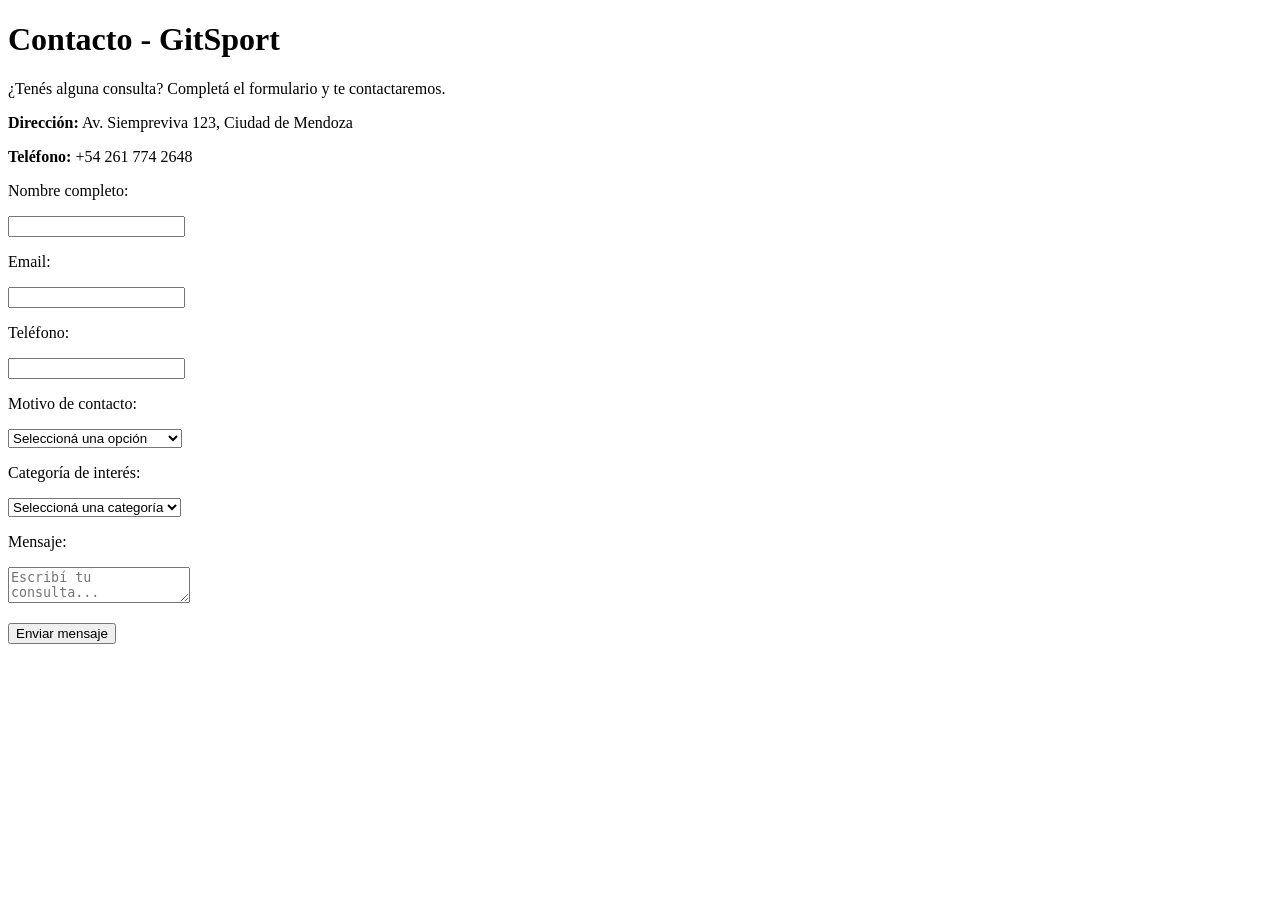
==== contacto.html @ 5cf09cbe "Cree el html de formulario y lo uní al index" ====
<!DOCTYPE html>
<html lang="es">
<head>
    <meta charset="UTF-8">
    <meta name="viewport" content="width=device-width, initial-scale=1.0">
    <title>Contacto - GitSport</title>
</head>
<body>
    <h1>Contacto - GitSport</h1>
    <p>¿Tenés alguna consulta? Completá el formulario y te contactaremos.</p>
    
    <p><strong>Dirección:</strong> Av. Siempreviva 123, Ciudad de Mendoza</p>
    <p><strong>Teléfono:</strong> +54 261 774 2648</p>

    <form action="#" method="POST">
        <p><label for="nombre">Nombre completo:</label></p>
        <p><input type="text" id="nombre" name="nombre" required></p>

        <p><label for="email">Email:</label></p>
        <p><input type="email" id="email" name="email" required></p>

        <p><label for="telefono">Teléfono:</label></p>
        <p><input type="tel" id="telefono" name="telefono"></p>

        <p><label for="motivo">Motivo de contacto:</label></p>
        <p>
            <select id="motivo" name="motivo" required>
                <option value="">Seleccioná una opción</option>
                <option value="consulta">Consulta sobre productos</option>
                <option value="pedido">Realizar un pedido</option>
                <option value="talla">Consulta de talles</option>
                <option value="envio">Información de envío</option>
                <option value="cambio">Cambios y devoluciones</option>
                <option value="otro">Otro motivo</option>
            </select>
        </p>

        <p><label for="categoria">Categoría de interés:</label></p>
        <p>
            <select id="categoria" name="categoria">
                <option value="">Seleccioná una categoría</option>
                <option value="running">Running</option>
                <option value="fitness">Fitness/Gym</option>
                <option value="equipo">Deportes de Equipo</option>
                <option value="hombres">Hombres</option>
                <option value="mujeres">Mujeres</option>
                <option value="ninos">Niños</option>
            </select>
        </p>

        <p><label for="mensaje">Mensaje:</label></p>
        <p><textarea id="mensaje" name="mensaje" placeholder="Escribí tu consulta..." required></textarea></p>

        <button type="submit">Enviar mensaje</button>
    </form>
</body>
</html>
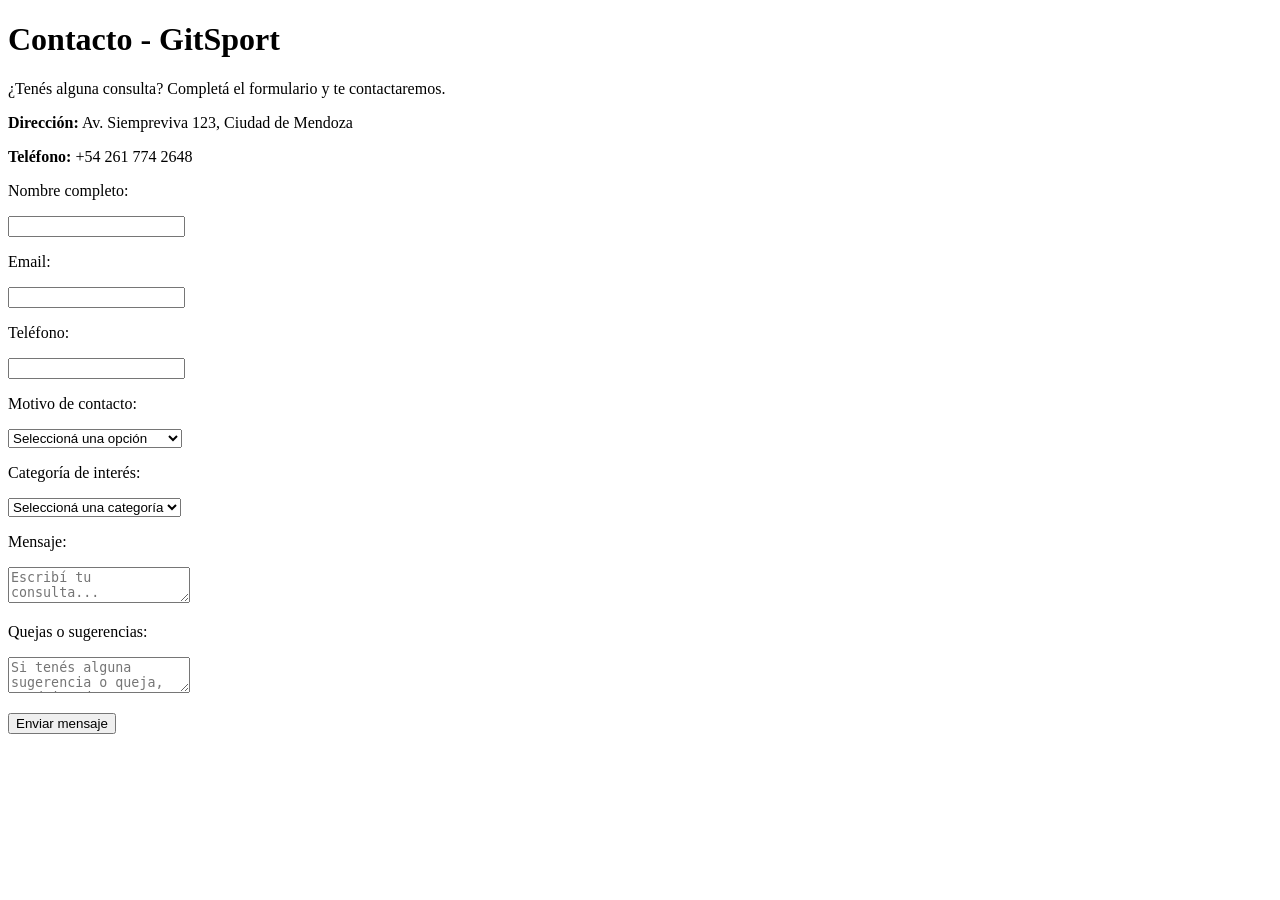
==== commit f08e9df9: "Se agrega una caja de quejas y sugerencias junto a su mensaje identificatorio" ====
--- a/contacto.html
+++ b/contacto.html
@@ -50,6 +50,8 @@
 
         <p><label for="mensaje">Mensaje:</label></p>
         <p><textarea id="mensaje" name="mensaje" placeholder="Escribí tu consulta..." required></textarea></p>
+        <p><label for="mensaje">Quejas o sugerencias:</label></p>
+        <p><textarea id="mensaje" name="mensaje" placeholder="Si tenés alguna sugerencia o queja, no dejes de escribirnos." required></textarea></p>
 
         <button type="submit">Enviar mensaje</button>
     </form>
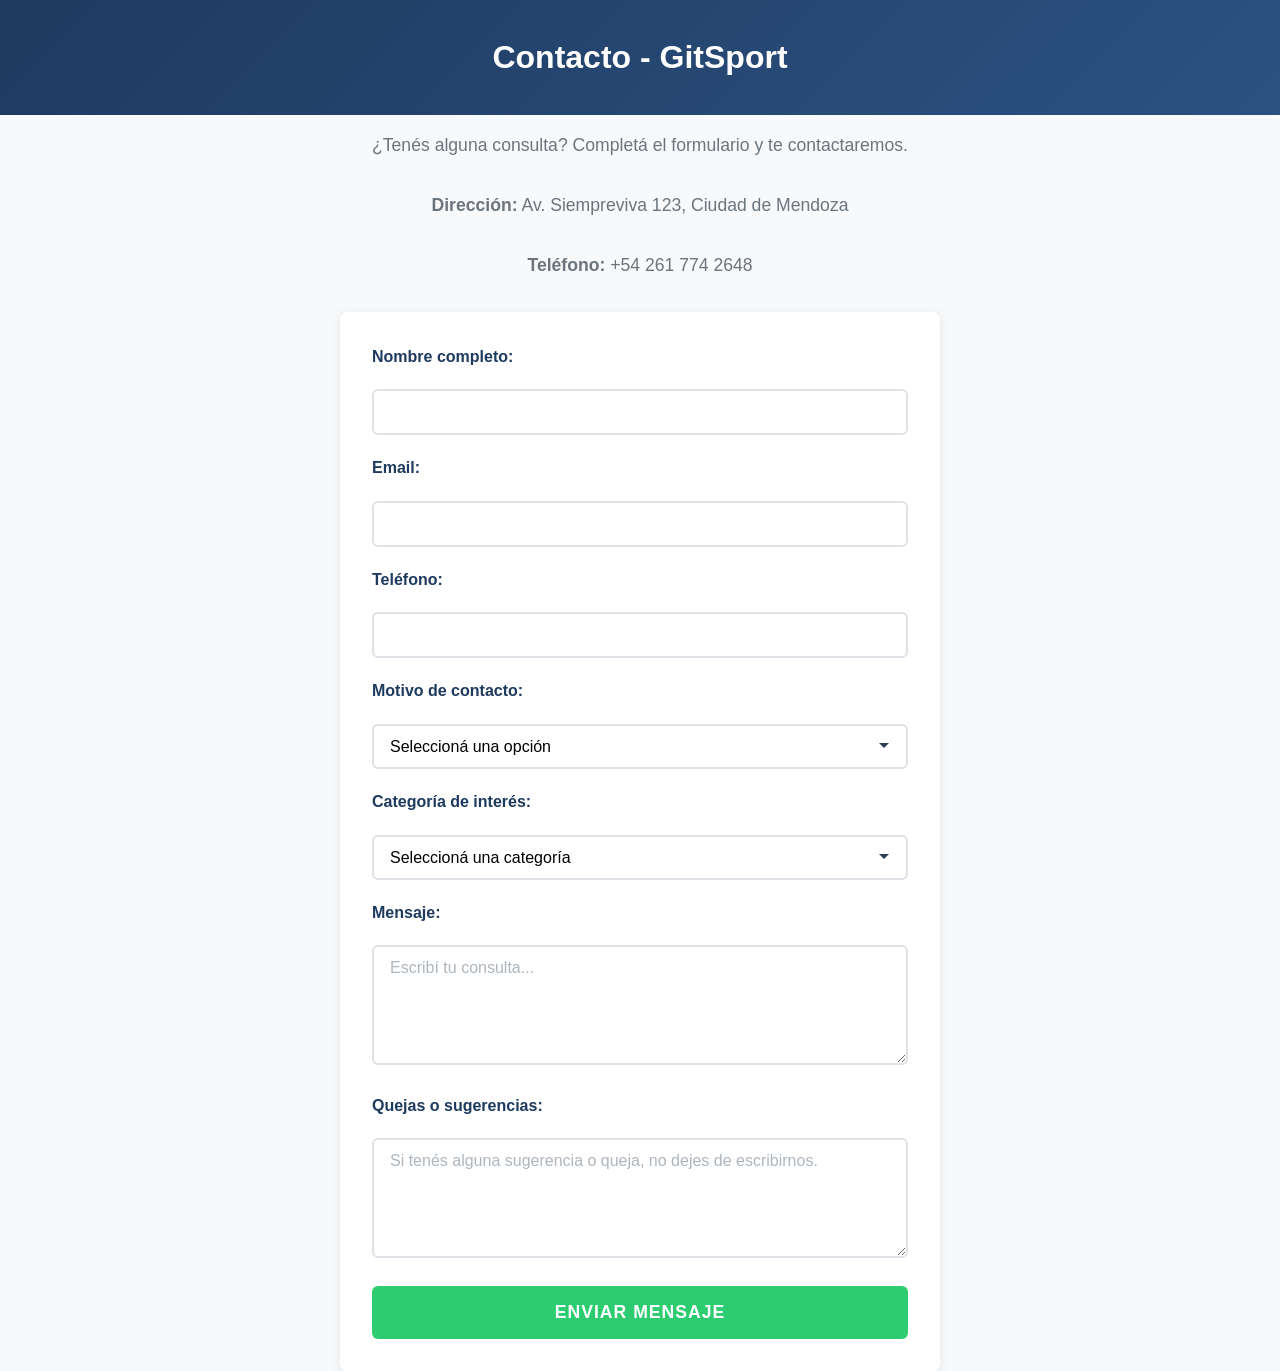
==== commit 3e94d725: "Style creation" ====
--- a/contacto.html
+++ b/contacto.html
@@ -4,6 +4,7 @@
     <meta charset="UTF-8">
     <meta name="viewport" content="width=device-width, initial-scale=1.0">
     <title>Contacto - GitSport</title>
+    <link rel="stylesheet" href="styles.css">
 </head>
 <body>
     <h1>Contacto - GitSport</h1>
--- a/styles.css
+++ b/styles.css
@@ -0,0 +1,398 @@
+/*=====================================================
+  ESTILOS GITHORT - TIENDA DEPORTIVA
+  Esquema de colores: Azul profundo + Verde enérgico + Naranja acción
+=====================================================*/
+
+/*--------------------
+  VARIABLES DE COLOR
+  Definición centralizada de colores para fácil mantenimiento
+--------------------*/
+:root {
+    /* Color primario - Azul profundo (confianza, profesionalismo) */
+    --color-primary: #1E3A5F;
+    
+    /* Color secundario - Verde enérgico (energía, frescura, deporte) */
+    --color-secondary: #2ECC71;
+    
+    /* Color de acento - Naranja vibrante (acción, vitalidad) */
+    --color-accent: #E67E22;
+    
+    /* Colores de fondo */
+    --color-bg-white: #FFFFFF;
+    --color-bg-light: #F8F9FA;
+    --color-bg-dark: #1A1A2E;
+    
+    /* Colores de texto */
+    --color-text-dark: #2C3E50;
+    --color-text-light: #6C757D;
+    --color-text-white: #FFFFFF;
+    
+    /* Colores de bordes y divisores */
+    --color-border: #DEE2E6;
+    
+    /* Estados interactivos */
+    --color-hover: #27AE60;
+    --color-focus: #3498DB;
+}
+
+/*--------------------
+  RESET Y ESTILOS BASE
+--------------------*/
+* {
+    margin: 0;
+    padding: 0;
+    box-sizing: border-box;
+}
+
+body {
+    font-family: 'Segoe UI', Tahoma, Geneva, Verdana, sans-serif;
+    background-color: var(--color-bg-light);
+    color: var(--color-text-dark);
+    line-height: 1.6;
+}
+
+/*--------------------
+  ENCABEZADO (HEADER)
+--------------------*/
+header {
+    background: linear-gradient(135deg, var(--color-primary) 0%, #2C5282 100%);
+    color: var(--color-text-white);
+    padding: 2rem;
+    text-align: center;
+    box-shadow: 0 4px 12px rgba(0, 0, 0, 0.15);
+}
+
+header h1 {
+    font-size: 2.5rem;
+    font-weight: 700;
+    letter-spacing: 2px;
+    margin-bottom: 0.5rem;
+    text-transform: uppercase;
+}
+
+header p {
+    font-size: 1.1rem;
+    opacity: 0.9;
+}
+
+/*--------------------
+  NAVEGACIÓN (NAV)
+--------------------*/
+nav {
+    background-color: var(--color-primary);
+    padding: 0;
+    box-shadow: 0 2px 8px rgba(0, 0, 0, 0.1);
+}
+
+nav ul {
+    list-style: none;
+    display: flex;
+    justify-content: center;
+    flex-wrap: wrap;
+    gap: 0;
+}
+
+nav ul li {
+    margin: 0;
+}
+
+nav ul li a {
+    display: block;
+    color: var(--color-text-white);
+    text-decoration: none;
+    padding: 1rem 1.5rem;
+    font-weight: 500;
+    transition: all 0.3s ease;
+    border-bottom: 3px solid transparent;
+}
+
+nav ul li a:hover {
+    background-color: var(--color-secondary);
+    border-bottom-color: var(--color-accent);
+}
+
+/*--------------------
+  CONTENIDO PRINCIPAL (MAIN)
+--------------------*/
+main {
+    max-width: 1200px;
+    margin: 0 auto;
+    padding: 2rem;
+}
+
+/* Sections - Secciones de contenido */
+section {
+    margin-bottom: 3rem;
+    background-color: var(--color-bg-white);
+    padding: 2rem;
+    border-radius: 8px;
+    box-shadow: 0 2px 8px rgba(0, 0, 0, 0.08);
+}
+
+section h2 {
+    color: var(--color-primary);
+    font-size: 1.8rem;
+    margin-bottom: 1.5rem;
+    padding-bottom: 0.75rem;
+    border-bottom: 3px solid var(--color-secondary);
+    display: inline-block;
+}
+
+/* Articles - Artículos individuales */
+article {
+    margin-bottom: 2rem;
+    padding: 1.5rem;
+    background-color: var(--color-bg-light);
+    border-radius: 8px;
+    transition: transform 0.3s ease, box-shadow 0.3s ease;
+}
+
+article:hover {
+    transform: translateY(-4px);
+    box-shadow: 0 6px 20px rgba(0, 0, 0, 0.12);
+}
+
+article h3 {
+    color: var(--color-primary);
+    font-size: 1.3rem;
+    margin-bottom: 0.75rem;
+}
+
+article p {
+    color: var(--color-text-light);
+    margin-bottom: 1rem;
+}
+
+/* Imágenes */
+article img {
+    border-radius: 8px;
+    box-shadow: 0 2px 8px rgba(0, 0, 0, 0.1);
+    transition: transform 0.3s ease;
+}
+
+article img:hover {
+    transform: scale(1.02);
+}
+
+/*--------------------
+  PÁGINA DE CONTACTO
+--------------------*/
+/* Título principal de contacto */
+body > h1:first-of-type {
+    background: linear-gradient(135deg, var(--color-primary) 0%, #2C5282 100%);
+    color: var(--color-text-white);
+    padding: 2rem;
+    text-align: center;
+    margin-bottom: 1rem;
+}
+
+/* Párrafos informativos */
+body > p {
+    text-align: center;
+    font-size: 1.1rem;
+    color: var(--color-text-light);
+    margin-bottom: 2rem;
+}
+
+/* Datos de contacto (dirección, teléfono) */
+form + p,
+form ~ p strong {
+    padding: 1rem;
+    margin: 1rem 0;
+    color: var(--color-text-dark);
+}
+
+form + p {
+    background-color: var(--color-bg-light);
+    border-left: 4px solid var(--color-secondary);
+    padding-left: 1rem;
+}
+
+/* Formulario */
+form {
+    background-color: var(--color-bg-white);
+    padding: 2rem;
+    border-radius: 8px;
+    box-shadow: 0 2px 12px rgba(0, 0, 0, 0.08);
+    max-width: 600px;
+    margin: 0 auto;
+}
+
+form p {
+    margin-bottom: 1.25rem;
+}
+
+form label {
+    display: block;
+    font-weight: 600;
+    color: var(--color-primary);
+    margin-bottom: 0.5rem;
+}
+
+/* Inputs y selects */
+input[type="text"],
+input[type="email"],
+input[type="tel"],
+select,
+textarea {
+    width: 100%;
+    padding: 0.75rem 1rem;
+    border: 2px solid var(--color-border);
+    border-radius: 6px;
+    font-size: 1rem;
+    transition: border-color 0.3s ease, box-shadow 0.3s ease;
+    background-color: var(--color-bg-white);
+    font-family: inherit;
+}
+
+input[type="text"]:focus,
+input[type="email"]:focus,
+input[type="tel"]:focus,
+select:focus,
+textarea:focus {
+    outline: none;
+    border-color: var(--color-focus);
+    box-shadow: 0 0 0 3px rgba(52, 152, 219, 0.2);
+}
+
+input::placeholder,
+textarea::placeholder {
+    color: #ADB5BD;
+}
+
+/* Textarea específico */
+textarea {
+    min-height: 120px;
+    resize: vertical;
+}
+
+/* Select dropdown */
+select {
+    cursor: pointer;
+    appearance: none;
+    background-image: url("data:image/svg+xml,%3Csvg xmlns='http://www.w3.org/2000/svg' width='12' height='12' viewBox='0 0 12 12'%3E%3Cpath fill='%232C3E50' d='M6 8L1 3h10z'/%3E%3C/svg%3E");
+    background-repeat: no-repeat;
+    background-position: right 1rem center;
+    padding-right: 2.5rem;
+}
+
+/* Botón de enviar */
+button[type="submit"],
+input[type="submit"] {
+    background-color: var(--color-secondary);
+    color: var(--color-text-white);
+    border: none;
+    padding: 1rem 2rem;
+    font-size: 1.1rem;
+    font-weight: 600;
+    border-radius: 6px;
+    cursor: pointer;
+    transition: all 0.3s ease;
+    width: 100%;
+    text-transform: uppercase;
+    letter-spacing: 1px;
+}
+
+button[type="submit"]:hover,
+input[type="submit"]:hover {
+    background-color: var(--color-hover);
+    transform: translateY(-2px);
+    box-shadow: 0 4px 12px rgba(46, 204, 113, 0.4);
+}
+
+button[type="submit"]:active,
+input[type="submit"]:active {
+    transform: translateY(0);
+}
+
+/*--------------------
+  PIE DE PÁGINA (FOOTER)
+--------------------*/
+footer {
+    background-color: var(--color-bg-dark);
+    color: var(--color-text-white);
+    text-align: center;
+    padding: 2rem;
+    margin-top: 2rem;
+}
+
+footer p {
+    margin: 0.5rem 0;
+    opacity: 0.9;
+}
+
+footer p:first-child {
+    font-weight: 600;
+    font-size: 1.1rem;
+    color: var(--color-secondary);
+}
+
+/*--------------------
+  DISEÑO RESPONSIVE
+--------------------*/
+@media (max-width: 768px) {
+    /* Ajustes para tablet y móvil */
+    header h1 {
+        font-size: 2rem;
+    }
+    
+    nav ul {
+        flex-direction: column;
+        align-items: center;
+    }
+    
+    nav ul li a {
+        padding: 0.75rem 1rem;
+        width: 100%;
+        text-align: center;
+    }
+    
+    main {
+        padding: 1rem;
+    }
+    
+    section {
+        padding: 1rem;
+    }
+    
+    section h2 {
+        font-size: 1.5rem;
+    }
+    
+    article img {
+        width: 100%;
+        height: auto;
+    }
+    
+    form {
+        padding: 1.5rem;
+    }
+}
+
+@media (max-width: 480px) {
+    /* Ajustes específicos para móviles */
+    header h1 {
+        font-size: 1.75rem;
+    }
+    
+    header p {
+        font-size: 1rem;
+    }
+    
+    section h2 {
+        font-size: 1.3rem;
+    }
+    
+    article {
+        padding: 1rem;
+    }
+    
+    article h3 {
+        font-size: 1.1rem;
+    }
+    
+    button[type="submit"] {
+        padding: 0.75rem 1.5rem;
+        font-size: 1rem;
+    }
+}
